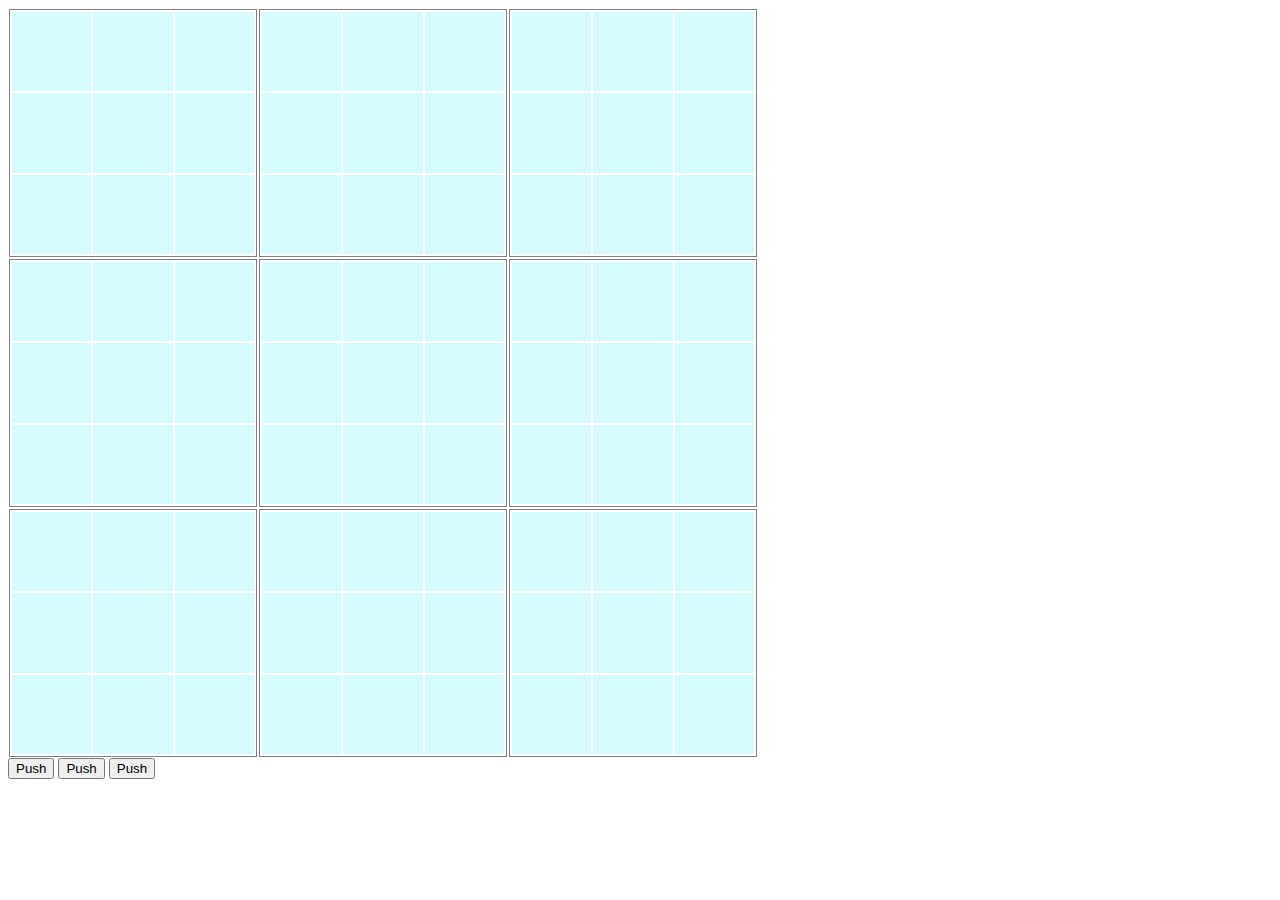
==== sudoku.html @ 1782ff8f "first" ====
<!DOCTYPE html>
<html lang="en">
<head>
    <meta charset="UTF-8">
    <meta name="viewport" content="width=device-width, initial-scale=1.0">
    <link rel="stylesheet" href="css/style.css">
    <title>Sudocu</title>
</head>
<body>
    <div id="app"> </div>
    <div class="container">
        <button class="btn btn-1" data-btn="light">Push</button>
        <button class="btn btn-2" data-btn="low">Push</button>
        <button class="btn btn-3" data-btn="height">Push</button>
    </div>
    <script src="mySudoku.js"></script>

    
</body>
</html>
---- css/style.css ----
.sudoku-game {
    display: flex;
    flex-wrap: wrap;
}

.sudoku-segment {
    border: 1px solid gray;
    margin: 1px;
    padding: 1px;
    width: calc(100%/3 - 6px);
    height: calc(100%/3 - 6px);
    display: flex;
    flex-wrap: wrap;
}

.sudoku-cell {
    text-align: center;
    font-size: 100%;
    width: calc(100%/3 - 2px);
    height: calc(100%/3 - 2px);
    border: none;
    outline: none;
    padding: 0;
    margin: 1px;
    background: #d5fbff;
}

.sudoku-cell.start-cell {
    color: gray;
}

.sudoku-cell.supported-cell {
    background: #b7fecd;
}

.sudoku-cell.selected-cell {
    background: #84f0fc;
}

.sudoku-cell.important-cell {
    color: blue;
}

.sudoku-cell.start-cell.error {
    color: #ed0a0a;
}


.sudoku-cell.error {
    color: red;
}
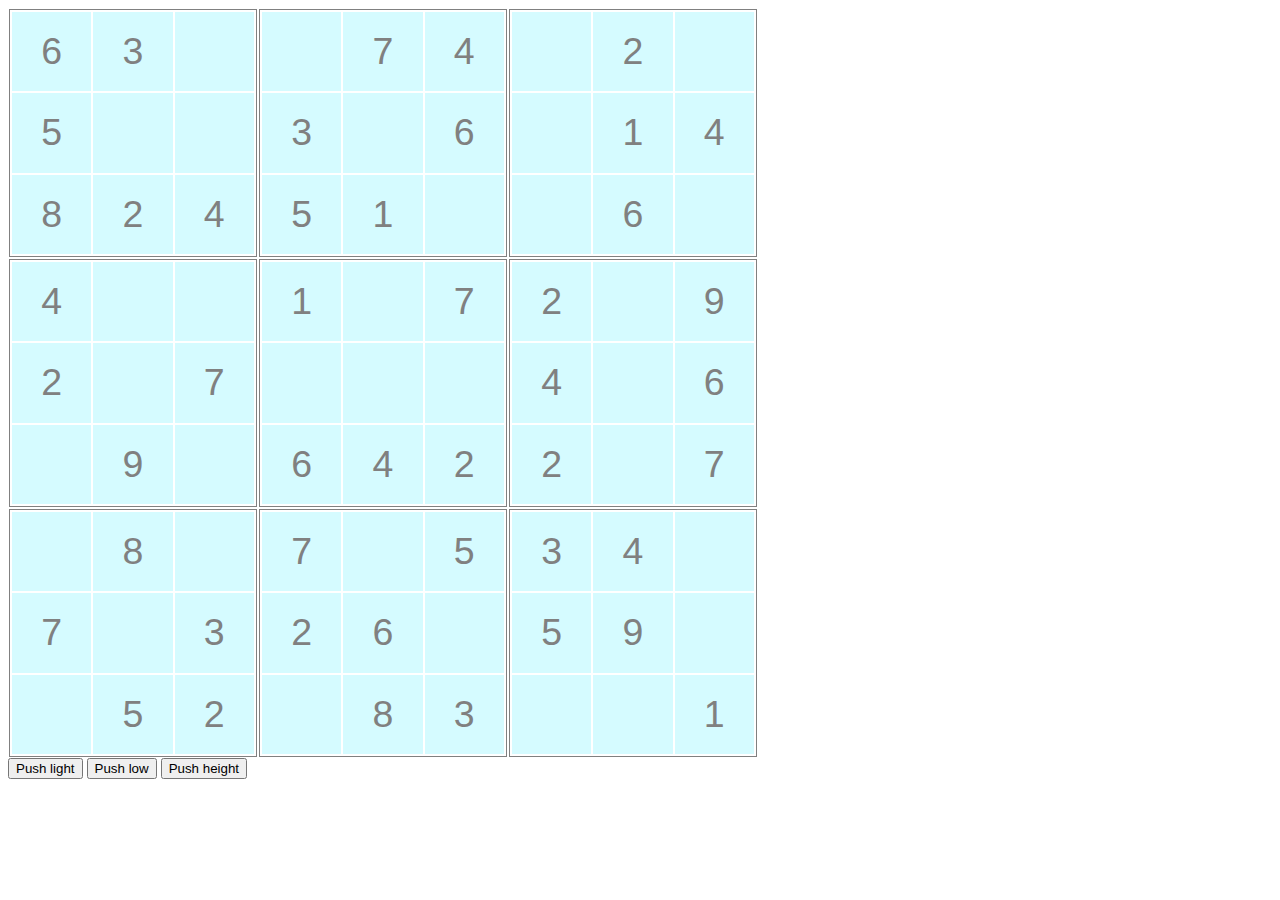
==== commit 9a733b0c: ".." ====
--- a/sudoku.html
+++ b/sudoku.html
@@ -9,12 +9,12 @@
 <body>
     <div id="app"> </div>
     <div class="container">
-        <button class="btn btn-1" data-btn="light">Push</button>
-        <button class="btn btn-2" data-btn="low">Push</button>
-        <button class="btn btn-3" data-btn="height">Push</button>
+        <button class="btn btn-1" data-btn="light">Push light</button>
+        <button class="btn btn-2" data-btn="low">Push low</button>
+        <button class="btn btn-3" data-btn="height">Push height</button>
     </div>
     <script src="mySudoku.js"></script>
+    
 
-    
 </body>
 </html>--- a/css/style.css
+++ b/css/style.css
@@ -2,6 +2,7 @@
     display: flex;
     flex-wrap: wrap;
 }
+
 
 .sudoku-segment {
     border: 1px solid gray;
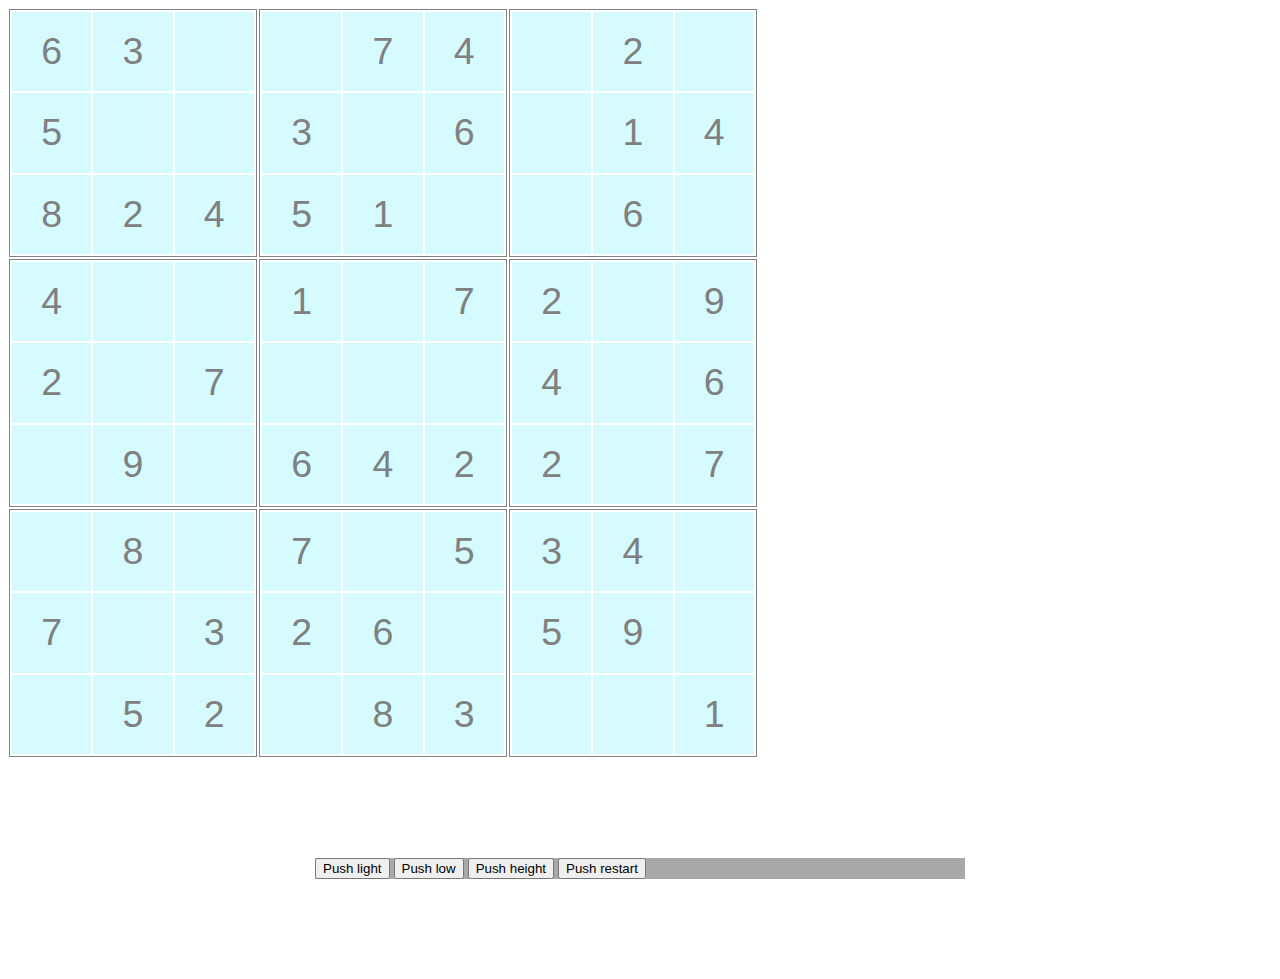
==== commit 42f6423d: "add btn restart" ====
--- a/sudoku.html
+++ b/sudoku.html
@@ -12,6 +12,7 @@
         <button class="btn btn-1" data-btn="light">Push light</button>
         <button class="btn btn-2" data-btn="low">Push low</button>
         <button class="btn btn-3" data-btn="height">Push height</button>
+        <button class="btn btn-4" data-btn="restart">Push restart</button>
     </div>
     <script src="mySudoku.js"></script>
     
--- a/css/style.css
+++ b/css/style.css
@@ -49,4 +49,42 @@
 
 .sudoku-cell.error {
     color: red;
-}+}
+
+/* ************ form ************ */
+
+.container {
+    width: 650px;
+    margin: 100px auto;
+    background: #3333336b;
+}
+
+.form {
+    text-align: center;
+}
+
+.text, .pasw{
+    display: flex;
+    flex-direction: column;
+    width: 50%;
+    margin: auto;
+    text-align: left;
+    margin-bottom: 20px;
+}
+
+label {
+    margin: 10px 0;
+}
+
+#input-login, #input-pasword {
+    padding: 7px;
+    border-radius: 7px;
+    outline: none;
+    border: 2px solid #3333336b;
+}
+
+#input-login:focus, #input-pasword:focus{
+    border: 2px solid rgba(21, 189, 175, 0.856);
+}
+
+/* / ************ form *********** */
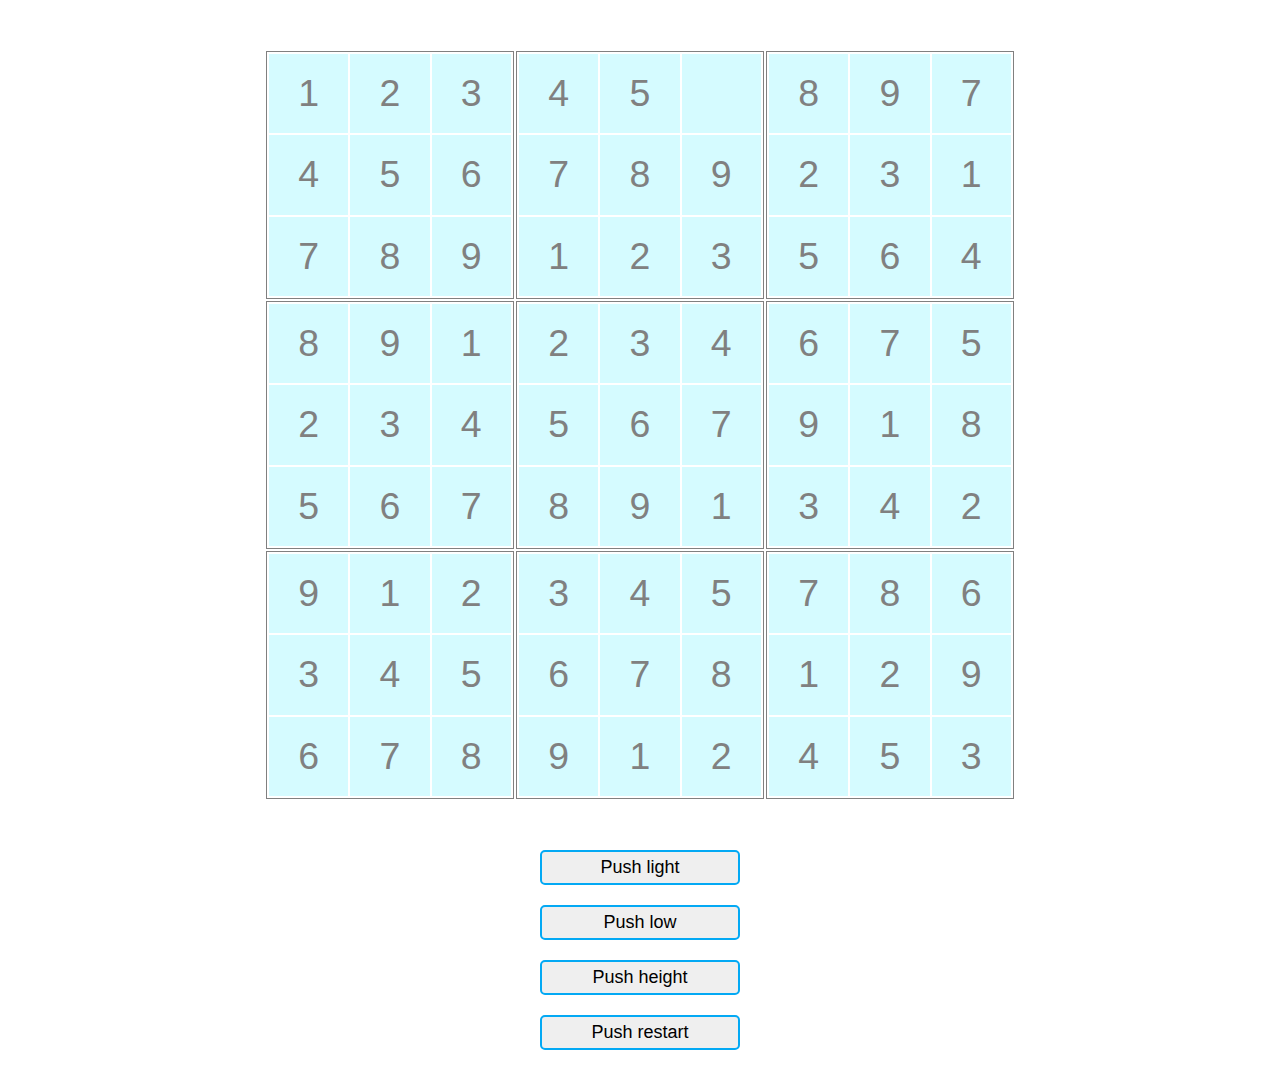
==== commit 9ab6da90: "add new function to mSudoku" ====
--- a/sudoku.html
+++ b/sudoku.html
@@ -8,7 +8,7 @@
 </head>
 <body>
     <div id="app"> </div>
-    <div class="container">
+    <div class="container-block">
         <button class="btn btn-1" data-btn="light">Push light</button>
         <button class="btn btn-2" data-btn="low">Push low</button>
         <button class="btn btn-3" data-btn="height">Push height</button>
--- a/css/style.css
+++ b/css/style.css
@@ -1,6 +1,7 @@
 .sudoku-game {
     display: flex;
     flex-wrap: wrap;
+    margin: 50px auto;
 }
 
 
@@ -51,6 +52,13 @@
     color: red;
 }
 
+.container-block{
+    width: 200px;
+    margin: auto;
+    display: flex;
+    flex-direction: column;
+}
+
 /* ************ form ************ */
 
 .container {
@@ -87,4 +95,29 @@
     border: 2px solid rgba(21, 189, 175, 0.856);
 }
 
+.btn {
+    outline: none;
+    padding: 5px 20px;
+    margin-bottom: 20px;
+    font-size: 18px;
+    border: 2px solid #03A9F4;
+    cursor: pointer;
+    border-radius:5px;
+    -webkit-border-radius:5px;
+    -moz-border-radius:5px;
+    -ms-border-radius:5px;
+    -o-border-radius:5px;
+    transition: all .9s;
+    -webkit-transition: all .9s;
+    -moz-transition: all .9s;
+    -ms-transition: all .9s;
+    -o-transition: all .9s;
+}
+
+.btn:hover{
+    border: 2px solid rgb(88, 188, 235);
+    background:#333;
+    color:#fff;
+}
+
 /* / ************ form *********** */
